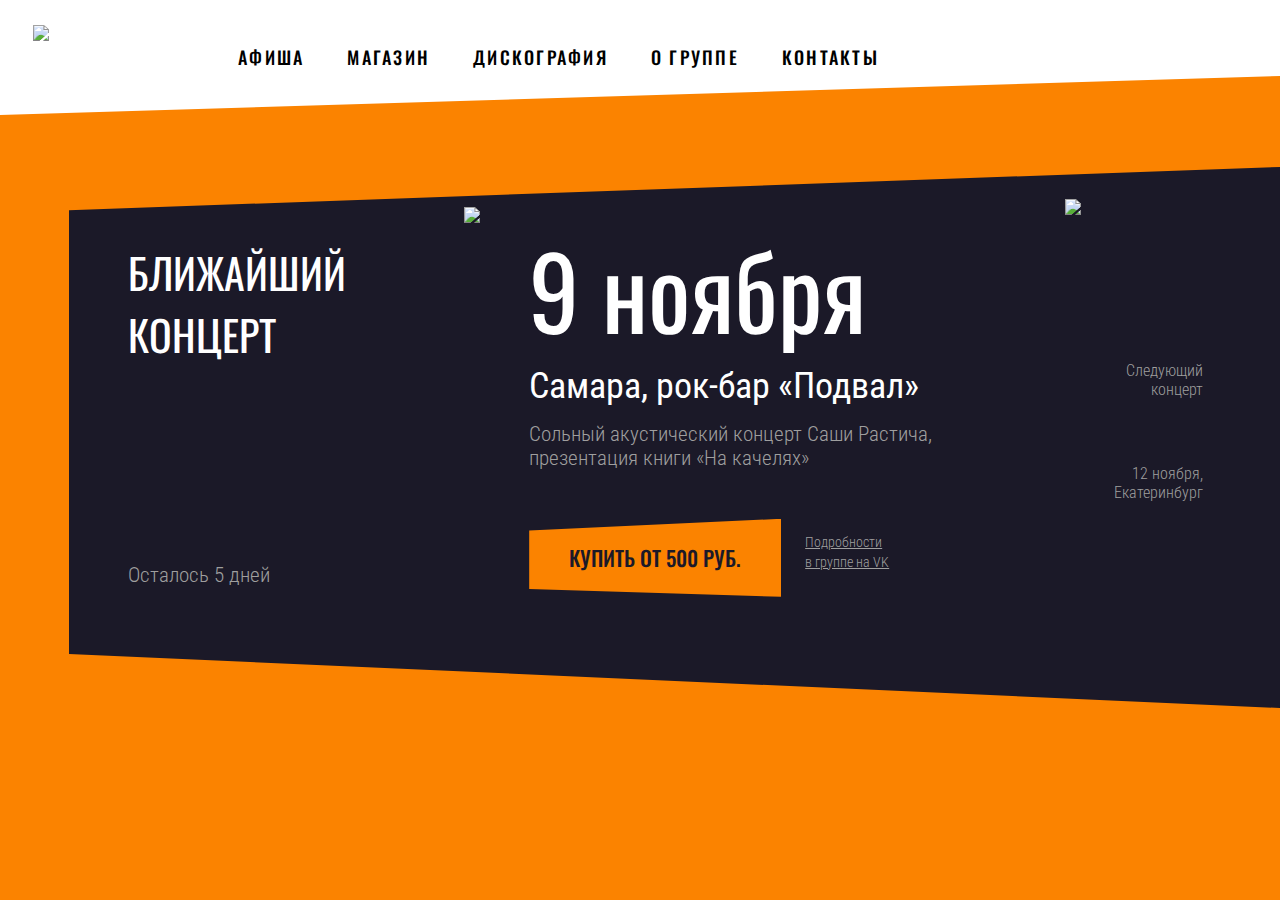
==== index.html @ 3998c9a8 "Add files via upload" ====
<!DOCTYPE html>
<html lang="ru">
<head>
	<meta charset="UTF-8">
	<title>7 paca</title>
	<link rel="stylesheet" href="style.css">
	<link href="https://fonts.googleapis.com/css?family=Oswald:500" rel="stylesheet">
	<link href="https://fonts.googleapis.com/css?family=Roboto+Condensed:300" rel="stylesheet">
	<link href="https://fonts.googleapis.com/css?family=Oswald:500" rel="stylesheet">
	
</head>
<body>
<header class="clearfix">
	<img src="img/logo.png" class="logo">
	<nav>
	<ul class="main-nav">
		<li><a href="#">афиша</a></li>
		<li><a href="#">магазин</a></li>
		<li><a href="#">дискография</a></li>
		<li><a href="about.html">о группе</a></li>
		<li><a href="#">контакты</a></li>
	</ul>
</nav>
</header>


<ul id="slides">
<li class="slide main-content showing">
	<div class="left-info">
		<p>ближайший<br> концерт</p>

		<span class="left-info-span">Осталось 5 дней</span>

	</div>
     <img src="img/line.png" class="first-line">
	<div class="main-info">
		<h3>9 ноября</h3>
		<p>Самара, рок-бар «Подвал»</p>
		<span class="main-text">Сольный акустический концерт Саши Растича,<br>
презентация книги «На качелях»</span>
       <div class="buy-info">
       	<a href="#" class="buy-button">купить от 500 руб.</a>
       	<a class="buy-text">Подробности <br>в группе на VK</a>
       </div>		
     
	</div>
	<img src="img/line_2.png" class="second-line">
	<div class="right-info">
		<p>Следующий<br>концерт</p>
		<img src="img/Shape.png" class="next-arrow" id="next">
		<p>12 ноября,<br>Екатеринбург</p>
	</div>

</li>
<li class="slide main-content_2 ">
	<div class="left-info">
		<p>следующий<br> концерт</p>
		<img src="img/previous.png" class="prev-arrow" id="previous">
		<span>Осталось 8 дней</span>

	</div>
    <img src="img/line.png" class="first-line">
	<div class="main-info">
		<h3>12 ноября</h3>
		<p>Москва, А2 Club</p>
		<span class="main-text">Большой юбилейный концерт с космическим <br>
оркестром</span>
       <div class="buy-info">
       	<a href="#" class="buy-button">купить от 1000 руб.</a>
       	<a class="buy-text">Подробности <br>в группе на VK</a>
       </div>		
     
	</div>
<img src="img/line_2.png" class="second-line">
	<div class="right-info">
		<p>Следующий<br>концерт</p>
		<img src="img/Shape.png" class="next-arrow" id="next">
		<p>15 ноября,<br>Нижний<br>Новгород</p>
	</div>
</li>
</ul>
<script src="script.js"></script>
</body>
</html>
---- style.css ----
* { margin: 0; 
	padding: 0; 
  }
ul {
  list-style: none; /*убираем маркеры списка*/
  margin: 0; /*убираем верхнее и нижнее поле, равное 1em*/
  padding-left: 0; /*убираем левый отступ, равный 40px*/
   }
a:hover , a {
    color: inherit;
    text-decoration: inherit;
}
.clearfix::after {
  content: "";
  clear: both;
  display: table;
}
body{
min-height: 713px;
background-color: #fb8300;
}
/*шапка*/
.main-nav{
	margin-left:65px;
	margin-top:44px;
}
.main-nav li {
	display:inline-block;
	margin-right:39px;
}
.main-nav li:last-child{
	margin-right: 0px;
}
.main-nav li a{
height: 27px;
color: #000000;
font-family: "Oswald";
font-size: 18px;
font-weight: 500;
letter-spacing: 2.25px;
text-transform: uppercase;
}
header{
	background-color: #ffffff;
    min-height: 115px;
     -webkit-clip-path: polygon(0 0, 100% 0, 100% 66%, 0 100%);
      clip-path: polygon(0 0, 100% 0, 100% 66%, 0 100%); 
}
.logo{
	display:block;
	float:left;
	width:132px;
	margin-left:33px;
	margin-top:25px;

}
nav{
	float:left;
	min-width:710px;
	margin-left:8px;
}
/*слайдер-главная*/
.main-content{
	width:1211px;
	min-height: 541px;
	background-color: #1b1928;
	float:right;
	margin-top:52px;
	-webkit-clip-path: polygon(0 8%, 100% 0, 100% 100%, 0 90%); 
     clip-path: polygon(0 8%, 100% 0, 100% 100%, 0 90%);
   }

.left-info{
	float:left;
	color: #ffffff;
    font-family: Oswald;
    font-size: 42px;
    font-weight: 400;
    text-transform: uppercase;
}
.left-info p{
	margin-top:34%;
	margin-left:27%;
}
.left-info span{
	display:block;
	color: #9f9f9f;
    font-family: "Roboto Condensed";
    font-size: 21px;
    font-weight: 300;
    text-transform: none;
    margin-left:27%;
    margin-top:91%;
}
.main-content_2 .left-info span{
margin-top:49%;
}
.main-info{
	float:left;
	margin-left:20%;
	margin-top:4%;
}
.right-info{
	float:left;
}
.main-info h3{
	color: #ffffff;
    font-family: Oswald;
	font-size: 100px;
	font-weight: 400;
}
.main-info p{
	color: #ffffff;
	font-family: "Roboto Condensed";
	font-size: 36px;
	font-weight: 400;
	padding-top: 2px;
}
.main-text{
	display:block;
	color: #9f9f9f;
    font-family: "Roboto Condensed";
    font-size: 21px;
    font-weight: 300;
	padding-top:15px 
}
.buy-info{
	margin-top:12%;
}
.buy-button{
	text-align:center;
	display: inline-block;
	width: 252px;
    height: 55px;
	background-color: #fb8300;
	color: #1b1928;
	font-family: 'Oswald';
	font-size: 21px;
	font-weight: 500;
	text-transform: uppercase;
	-webkit-clip-path: polygon(0 8%, 100% 0, 100% 100%, 0 90%); 
     clip-path: polygon(0 15%, 100% 0, 100% 100%, 0 90%);
     padding-top:23px; 
}
.buy-text{
	display:inline-block;
	color: #9f9f9f;
	font-family: "Roboto Condensed";
	font-size: 14px;
	font-weight: 300;
	line-height: 20px;
	text-decoration: underline;
	padding-left: 20px;
}
.buy-text:hover{
	color: #9f9f9f;
}
.right-info{
	margin-top:16%;
	color: #9f9f9f;
	font-family: "Roboto Condensed";
	font-size: 16px;
	font-weight: 300;
	margin-left:15%;
	text-align:right
}
.next-arrow{
	width: 15px;
    height: 31px;
	margin-top:18px;
	margin-bottom:16px;
	cursor:pointer; 
}
.prev-arrow{
	    margin-left: 27%;
	    width: 15px;
        height: 31px;
        cursor:pointer; 
        margin-top:20%;
}
.main-content_2{
	width:1211px;
	min-height: 541px;
	background-color: #1b1928;
	float:right;
	margin-top:52px;
	-webkit-clip-path: polygon(0 8%, 100% 0, 100% 100%, 0 90%); 
     clip-path: polygon(0 8%, 100% 0, 100% 100%, 0 90%); 
}
.first-line{
	position: relative;
	right:61%;
	top:40px;
}
.second-line{
	position: relative;
	right:13%;
	top:32px;
}
#slides {
    position: relative;
    width:1211px;
	min-height: 541px;
    padding: 0px;
    margin: 0px;
    list-style-type: none;
    float:right;
}
 
.slide {
    position: absolute;
    left: 0px;
    top: 0px;
   
    opacity: 0;
    z-index: 1;
 
    -webkit-transition: opacity 1s;
    -moz-transition: opacity 1s;
    -o-transition: opacity 1s;
    transition: opacity 1s;
}
 
.showing {
    opacity: 1;
    z-index: 2;
}
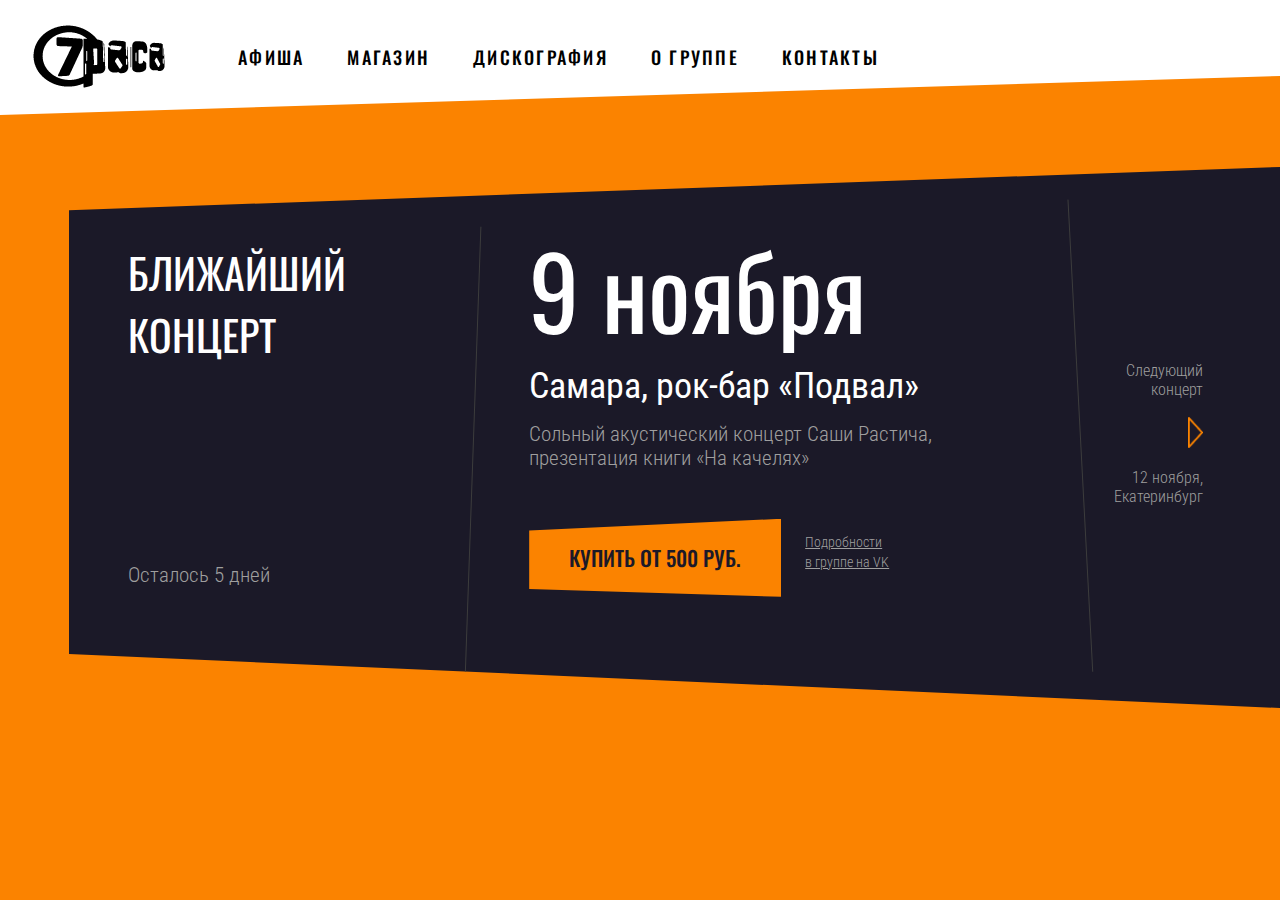
==== commit 473bba52: "Update index.html" ====
--- a/index.html
+++ b/index.html
@@ -32,7 +32,7 @@
 		<span class="left-info-span">Осталось 5 дней</span>
 
 	</div>
-     <img src="img/line.png" class="first-line">
+     <img src="img/Line.png" class="first-line">
 	<div class="main-info">
 		<h3>9 ноября</h3>
 		<p>Самара, рок-бар «Подвал»</p>
@@ -44,7 +44,7 @@
        </div>		
      
 	</div>
-	<img src="img/line_2.png" class="second-line">
+	<img src="img/Line_2.png" class="second-line">
 	<div class="right-info">
 		<p>Следующий<br>концерт</p>
 		<img src="img/Shape.png" class="next-arrow" id="next">
@@ -59,7 +59,7 @@
 		<span>Осталось 8 дней</span>
 
 	</div>
-    <img src="img/line.png" class="first-line">
+    <img src="img/Line.png" class="first-line">
 	<div class="main-info">
 		<h3>12 ноября</h3>
 		<p>Москва, А2 Club</p>
@@ -71,7 +71,7 @@
        </div>		
      
 	</div>
-<img src="img/line_2.png" class="second-line">
+<img src="img/Line_2.png" class="second-line">
 	<div class="right-info">
 		<p>Следующий<br>концерт</p>
 		<img src="img/Shape.png" class="next-arrow" id="next">
@@ -81,4 +81,4 @@
 </ul>
 <script src="script.js"></script>
 </body>
-</html>+</html>
